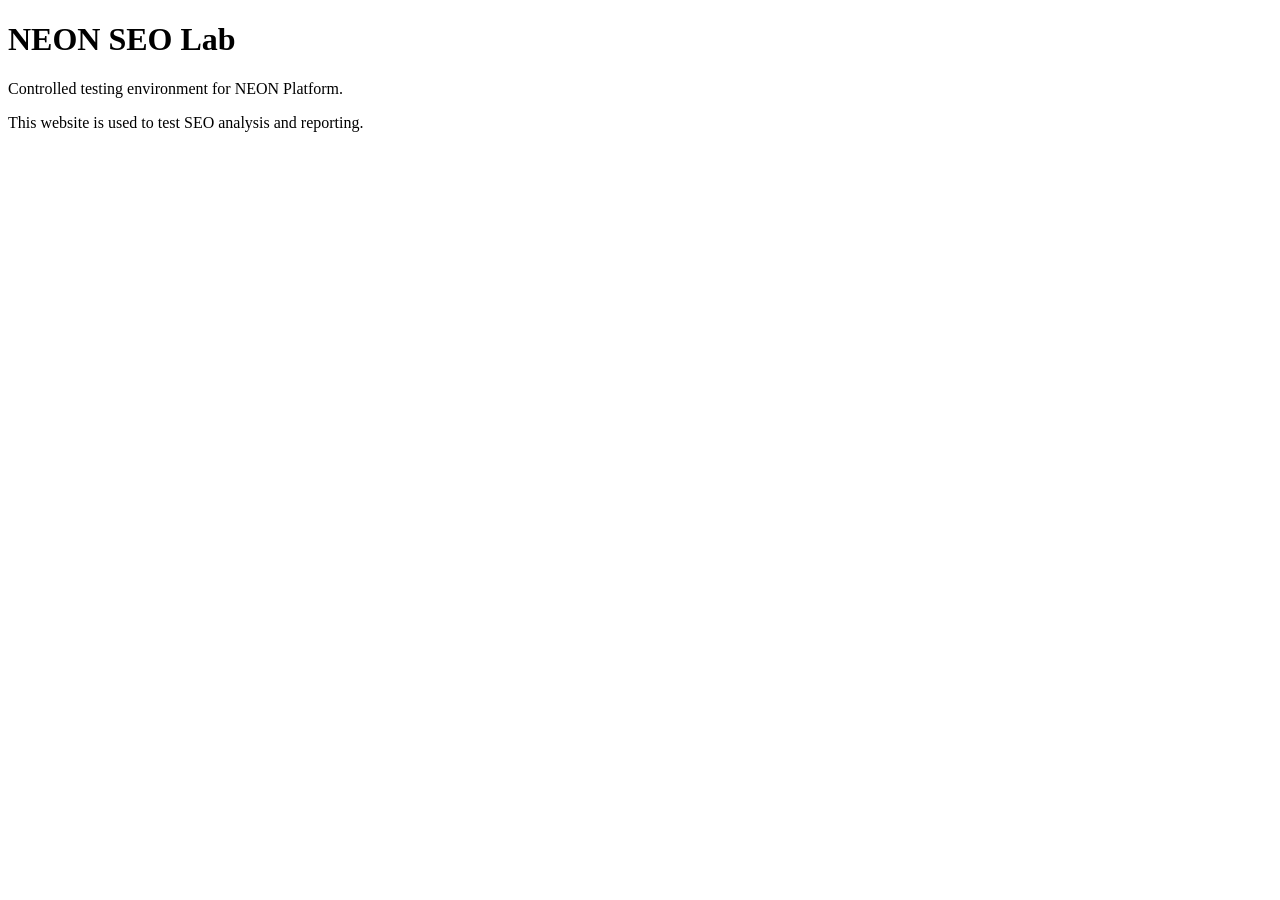
==== public/index.html @ 1ea1e944 "Initialize NEON SEO Lab website" ====
<!DOCTYPE html>
<html lang="en">
<head>
  <meta charset="UTF-8">
  <meta name="viewport" content="width=device-width, initial-scale=1">
  <title>NEON SEO Lab — Website Testing Laboratory</title>
  <meta name="description" content="Official testing laboratory for the NEON Platform SEO Specialist.">
  <meta name="robots" content="noindex, nofollow">
</head>
<body>
  <main>
    <h1>NEON SEO Lab</h1>
    <p>Controlled testing environment for NEON Platform.</p>
    <p>This website is used to test SEO analysis and reporting.</p>
  </main>
</body>
</html>
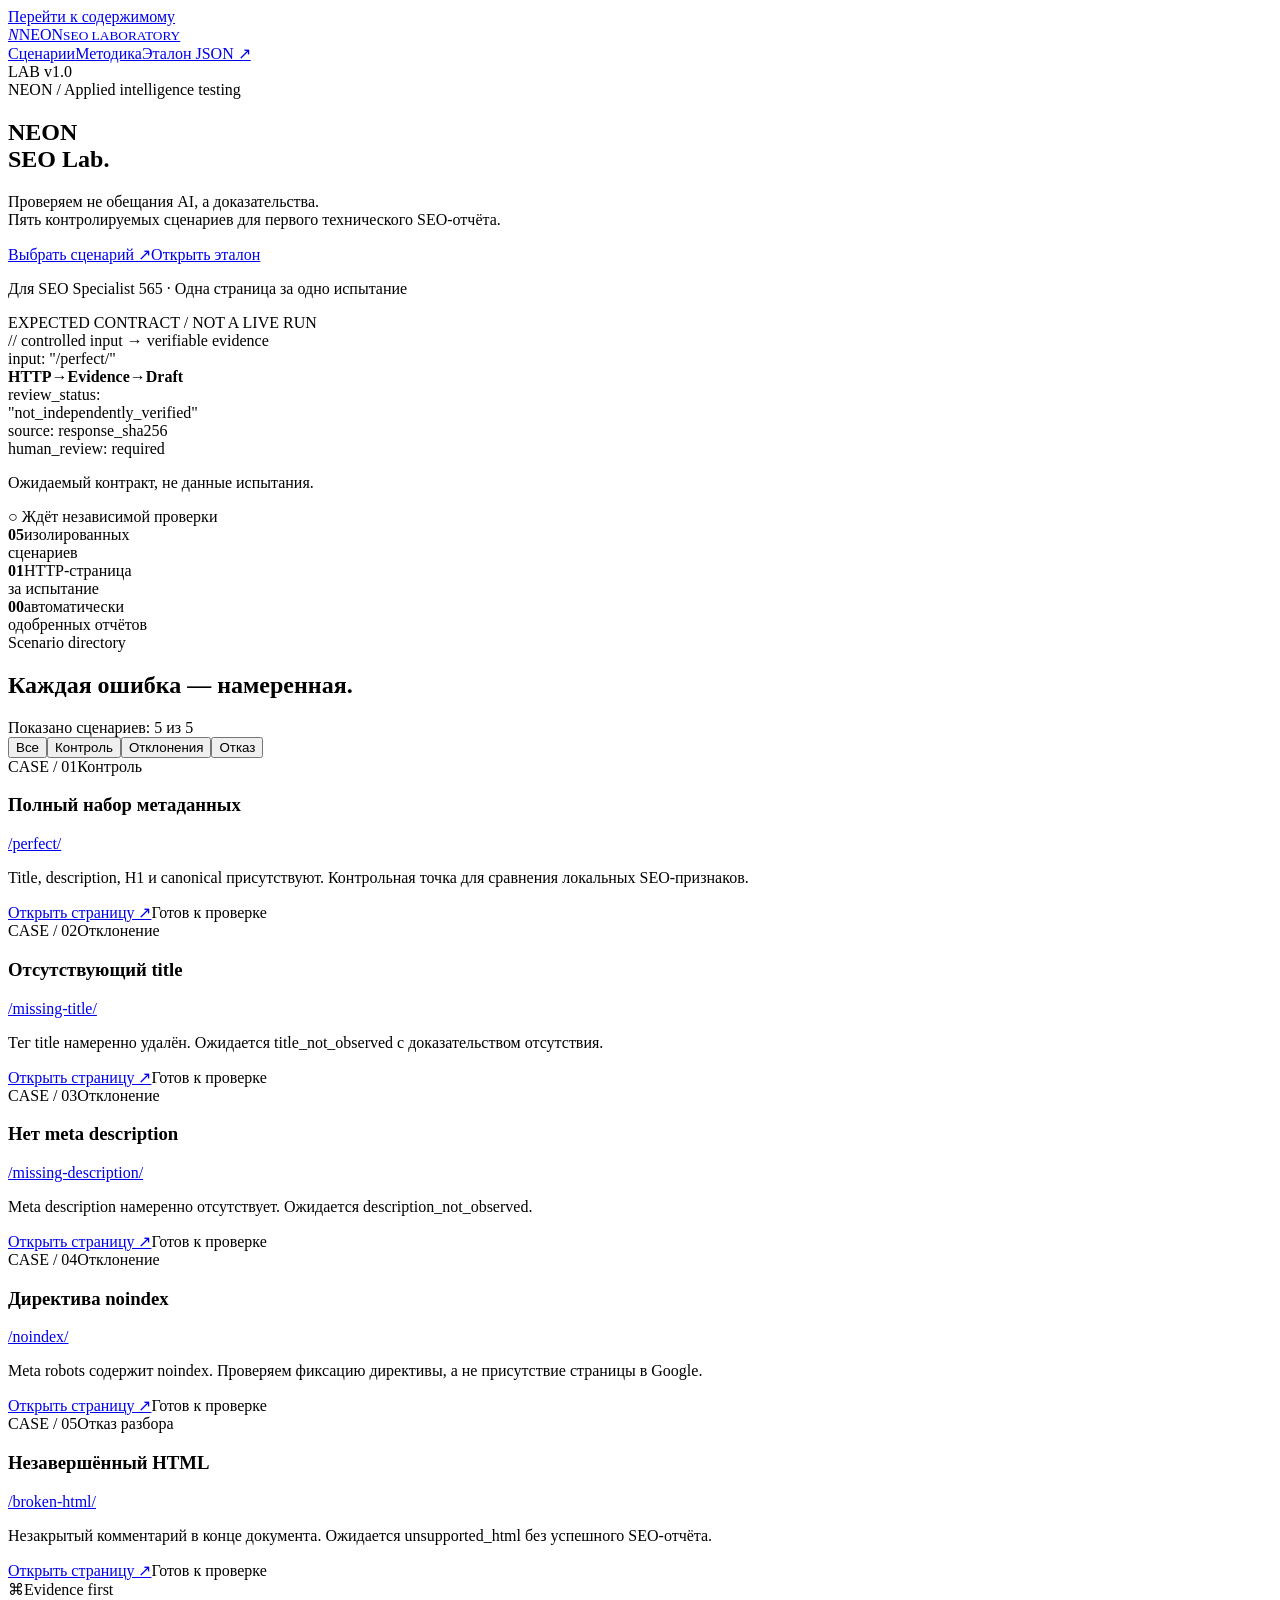
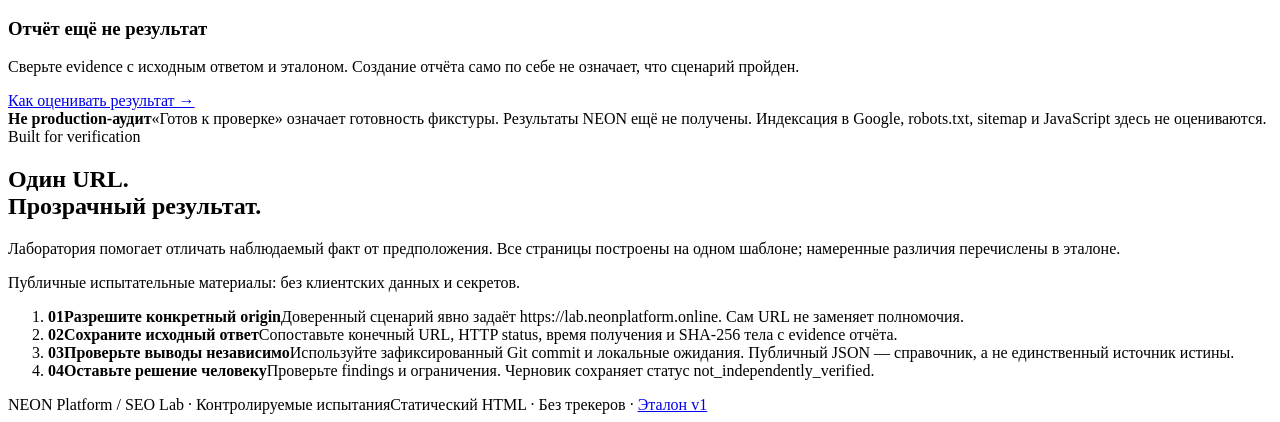
==== commit 276821a1: "Build NEON SEO Lab v1 with five controlled static scenarios" ====
--- a/public/index.html
+++ b/public/index.html
@@ -1,17 +1,2 @@
-<!DOCTYPE html>
-<html lang="en">
-<head>
-  <meta charset="UTF-8">
-  <meta name="viewport" content="width=device-width, initial-scale=1">
-  <title>NEON SEO Lab — Website Testing Laboratory</title>
-  <meta name="description" content="Official testing laboratory for the NEON Platform SEO Specialist.">
-  <meta name="robots" content="noindex, nofollow">
-</head>
-<body>
-  <main>
-    <h1>NEON SEO Lab</h1>
-    <p>Controlled testing environment for NEON Platform.</p>
-    <p>This website is used to test SEO analysis and reporting.</p>
-  </main>
-</body>
-</html>
+<!doctype html>
+<html lang="ru"><head><meta charset="utf-8"><meta name="viewport" content="width=device-width, initial-scale=1"><title>NEON SEO Lab — испытательная лаборатория SEO</title><meta name="description" content="Пять контролируемых HTML-сценариев для проверки доказательств, выводов и безопасных отказов NEON SEO Specialist."><link rel="canonical" href="https://lab.neonplatform.online/"><link rel="stylesheet" href="/assets/site.css"><script src="/assets/site.js" defer></script></head><body><a class="skip" href="#main">Перейти к содержимому</a><header class="header"><div class="wrap nav"><a class="brand" href="/" aria-label="NEON SEO Lab — главная"><i aria-hidden="true">N</i><span>NEON<small>SEO LABORATORY</small></span></a><nav class="nav-links" aria-label="Основная навигация"><a href="/#scenarios">Сценарии</a><a href="/#method">Методика</a><a href="/scenarios.json">Эталон JSON ↗</a></nav><span class="version">LAB v1.0</span></div></header><main id="main" class="wrap"><section class="hero"><div><div class="eyebrow">NEON / Applied intelligence testing</div><h1>NEON<br>SEO <span>Lab.</span></h1><p class="lead">Проверяем не обещания AI, а доказательства.<br>Пять контролируемых сценариев для первого технического SEO-отчёта.</p><div class="actions"><a class="button primary" href="#scenarios">Выбрать сценарий ↗</a><a class="button" href="/scenarios.json">Открыть эталон</a></div><p class="hero-note">Для SEO Specialist 565 · Одна страница за одно испытание</p></div><div class="terminal" aria-label="Иллюстрация ожидаемого контракта, не результат запуска"><div class="terminal-bar"><i class="dot"></i><i class="dot"></i><i class="dot"></i><span>EXPECTED CONTRACT / NOT A LIVE RUN</span></div><div class="terminal-body"><div class="comment">// controlled input → verifiable evidence</div><div class="code"><span class="key">input</span>: "/perfect/"</div><div class="flow"><b>HTTP</b>→<b>Evidence</b>→<b>Draft</b></div><div class="code key">review_status:</div><div class="code value">"not_independently_verified"</div><div class="code"><span class="key">source</span>: response_sha256</div><div class="code"><span class="key">human_review</span>: required</div><p class="comment">Ожидаемый контракт, не данные испытания.</p><div class="terminal-foot">○ Ждёт независимой проверки</div></div></div></section><div class="stats"><div class="stat"><strong>05</strong><span>изолированных<br>сценариев</span></div><div class="stat"><strong>01</strong><span>HTTP-страница<br>за испытание</span></div><div class="stat"><strong>00</strong><span>автоматически<br>одобренных отчётов</span></div></div><section id="scenarios"><div class="section-head"><div><span class="eyebrow">Scenario directory</span><h2>Каждая ошибка — намеренная.</h2><div id="result-count" class="sub" role="status" aria-live="polite">Показано сценариев: 5 из 5</div></div><div class="filters" role="group" aria-label="Фильтр сценариев"><button class="filter" data-filter="all" aria-pressed="true">Все</button><button class="filter" data-filter="control" aria-pressed="false">Контроль</button><button class="filter" data-filter="finding" aria-pressed="false">Отклонения</button><button class="filter" data-filter="refusal" aria-pressed="false">Отказ</button></div></div><div class="cards"><article class="card" data-kind="control"><div class="card-top"><span class="id">CASE / 01</span><span class="badge control">Контроль</span></div><h3>Полный набор метаданных</h3><a class="route" href="/perfect/">/perfect/</a><p>Title, description, H1 и canonical присутствуют. Контрольная точка для сравнения локальных SEO-признаков.</p><div class="card-bottom"><a href="/perfect/" aria-label="Открыть сценарий: Полный набор метаданных">Открыть страницу ↗</a><span>Готов к проверке</span></div></article><article class="card" data-kind="finding"><div class="card-top"><span class="id">CASE / 02</span><span class="badge finding">Отклонение</span></div><h3>Отсутствующий title</h3><a class="route" href="/missing-title/">/missing-title/</a><p>Тег title намеренно удалён. Ожидается title_not_observed с доказательством отсутствия.</p><div class="card-bottom"><a href="/missing-title/" aria-label="Открыть сценарий: Отсутствующий title">Открыть страницу ↗</a><span>Готов к проверке</span></div></article><article class="card" data-kind="finding"><div class="card-top"><span class="id">CASE / 03</span><span class="badge finding">Отклонение</span></div><h3>Нет meta description</h3><a class="route" href="/missing-description/">/missing-description/</a><p>Meta description намеренно отсутствует. Ожидается description_not_observed.</p><div class="card-bottom"><a href="/missing-description/" aria-label="Открыть сценарий: Нет meta description">Открыть страницу ↗</a><span>Готов к проверке</span></div></article><article class="card" data-kind="finding"><div class="card-top"><span class="id">CASE / 04</span><span class="badge finding">Отклонение</span></div><h3>Директива noindex</h3><a class="route" href="/noindex/">/noindex/</a><p>Meta robots содержит noindex. Проверяем фиксацию директивы, а не присутствие страницы в Google.</p><div class="card-bottom"><a href="/noindex/" aria-label="Открыть сценарий: Директива noindex">Открыть страницу ↗</a><span>Готов к проверке</span></div></article><article class="card" data-kind="refusal"><div class="card-top"><span class="id">CASE / 05</span><span class="badge refusal">Отказ разбора</span></div><h3>Незавершённый HTML</h3><a class="route" href="/broken-html/">/broken-html/</a><p>Незакрытый комментарий в конце документа. Ожидается unsupported_html без успешного SEO-отчёта.</p><div class="card-bottom"><a href="/broken-html/" aria-label="Открыть сценарий: Незавершённый HTML">Открыть страницу ↗</a><span>Готов к проверке</span></div></article><article class="card info"><span class="info-icon" aria-hidden="true">⌘</span><span class="eyebrow">Evidence first</span><h3>Отчёт ещё не результат</h3><p>Сверьте evidence с исходным ответом и эталоном. Создание отчёта само по себе не означает, что сценарий пройден.</p><a class="route" href="/#method">Как оценивать результат →</a></article></div></section><aside class="notice"><strong>Не production-аудит</strong><span>«Готов к проверке» означает готовность фикстуры. Результаты NEON ещё не получены. Индексация в Google, robots.txt, sitemap и JavaScript здесь не оцениваются.</span></aside><section id="method" class="about"><div><span class="eyebrow">Built for verification</span><h2>Один URL.<br>Прозрачный результат.</h2><p>Лаборатория помогает отличать наблюдаемый факт от предположения. Все страницы построены на одном шаблоне; намеренные различия перечислены в эталоне.</p><p>Публичные испытательные материалы: без клиентских данных и секретов.</p></div><ol class="steps"><li><b>01</b><span><strong>Разрешите конкретный origin</strong>Доверенный сценарий явно задаёт https://lab.neonplatform.online. Сам URL не заменяет полномочия.</span></li><li><b>02</b><span><strong>Сохраните исходный ответ</strong>Сопоставьте конечный URL, HTTP status, время получения и SHA-256 тела с evidence отчёта.</span></li><li><b>03</b><span><strong>Проверьте выводы независимо</strong>Используйте зафиксированный Git commit и локальные ожидания. Публичный JSON — справочник, а не единственный источник истины.</span></li><li><b>04</b><span><strong>Оставьте решение человеку</strong>Проверьте findings и ограничения. Черновик сохраняет статус not_independently_verified.</span></li></ol></section></main><footer class="footer"><div class="wrap"><span>NEON Platform / SEO Lab · Контролируемые испытания</span><span>Статический HTML · Без трекеров · <a href="/scenarios.json">Эталон v1</a></span></div></footer></body></html>
